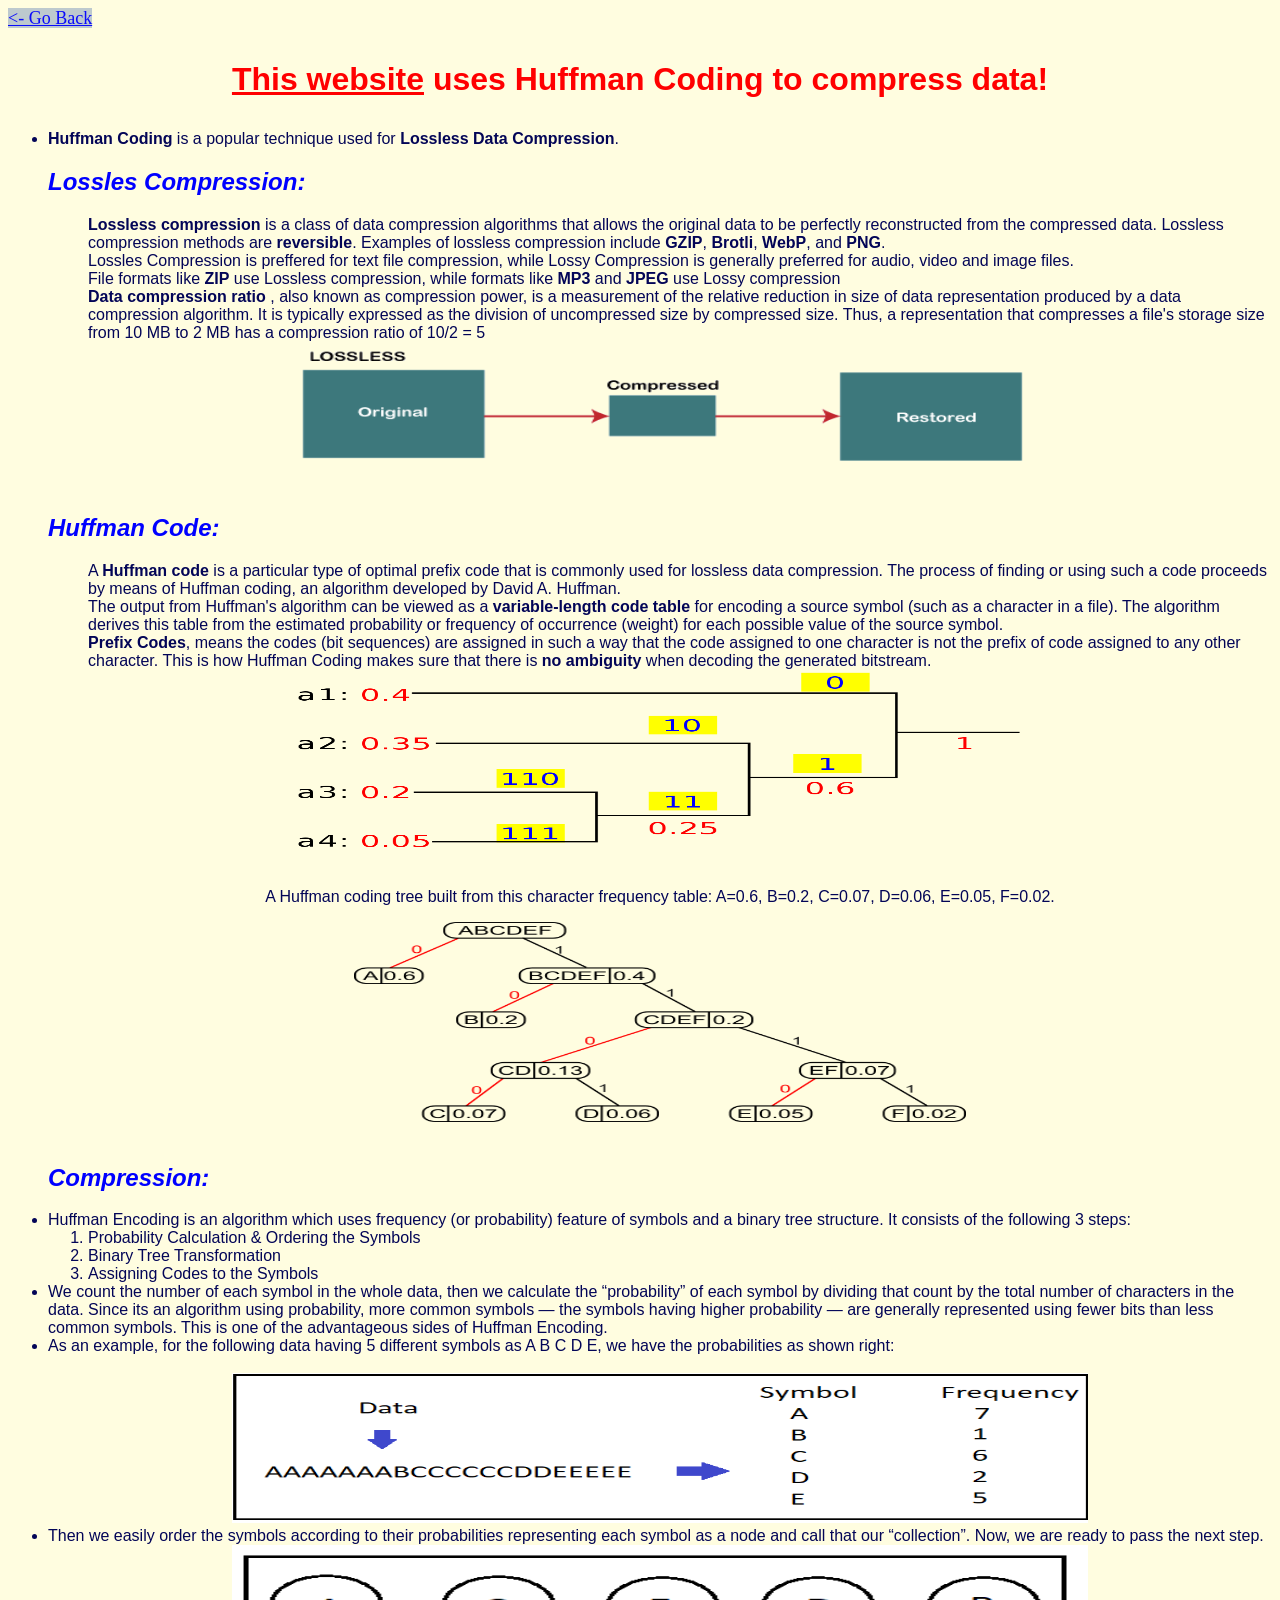
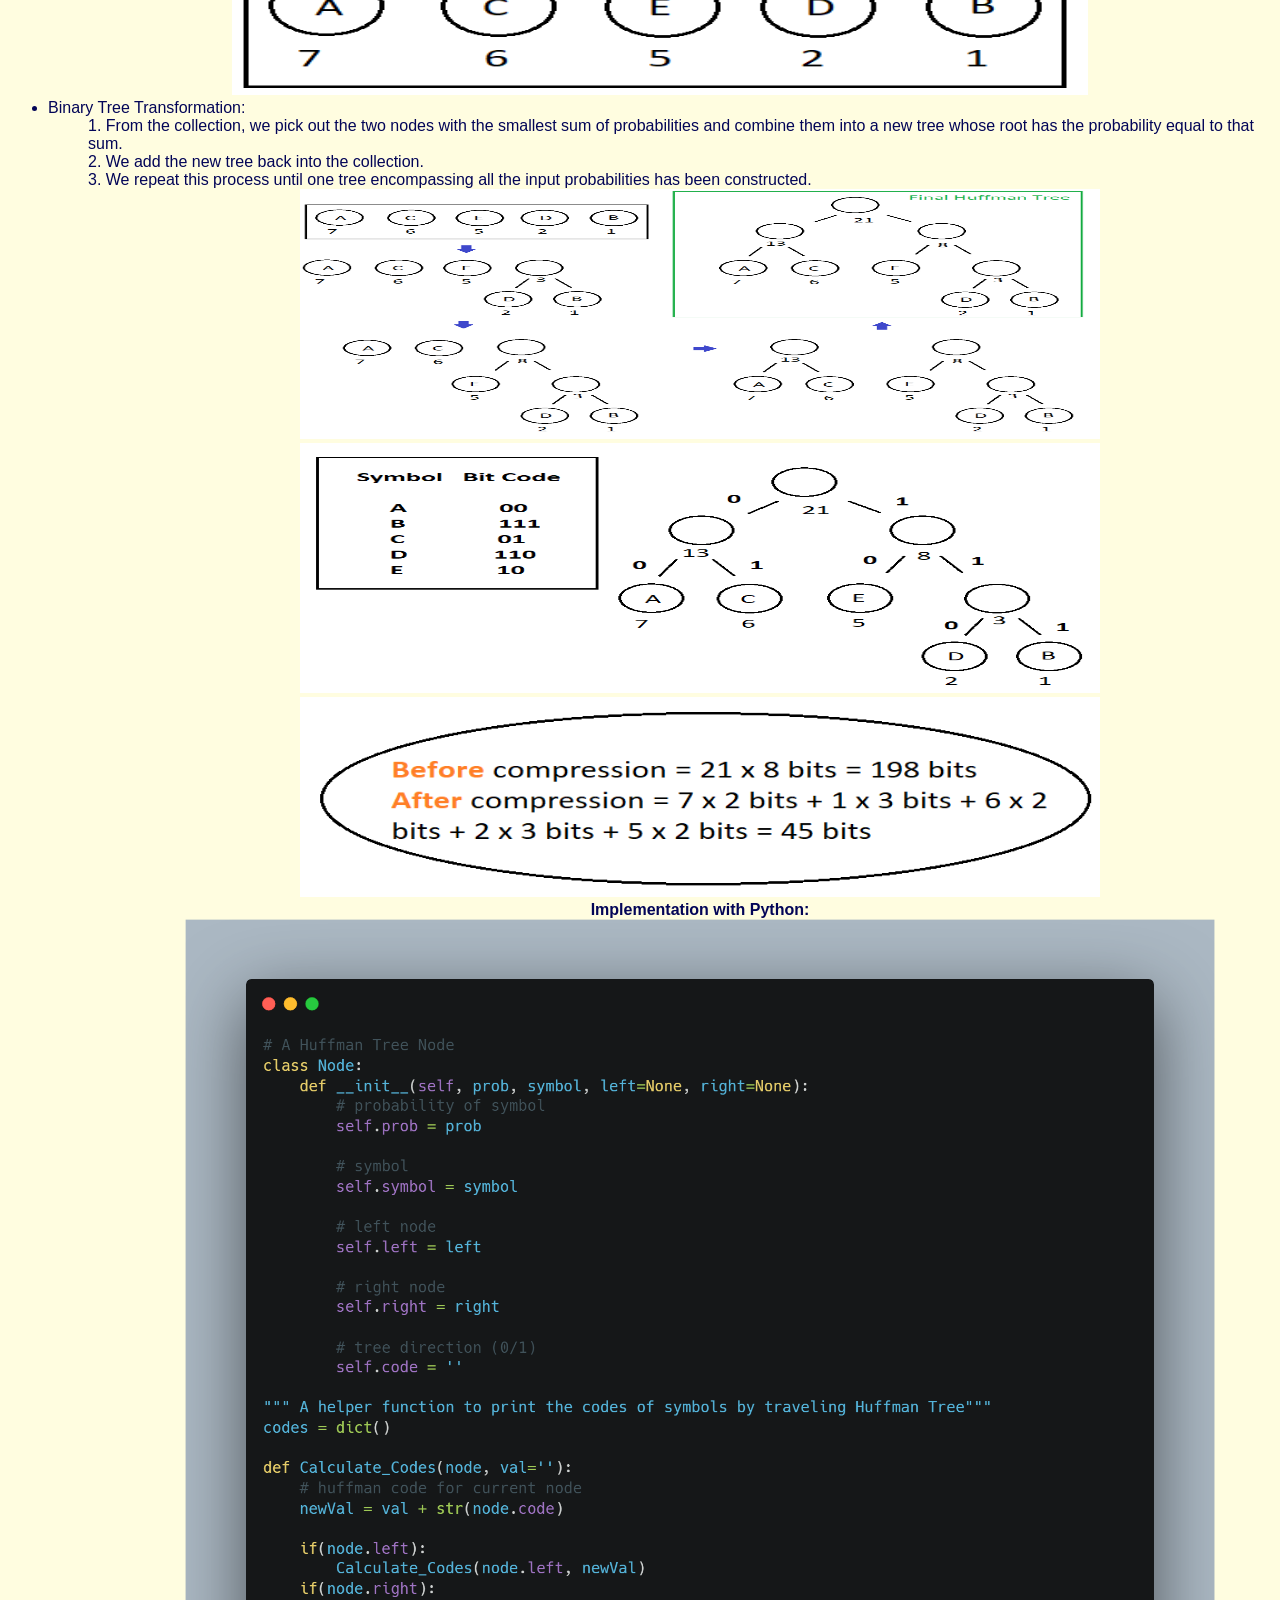
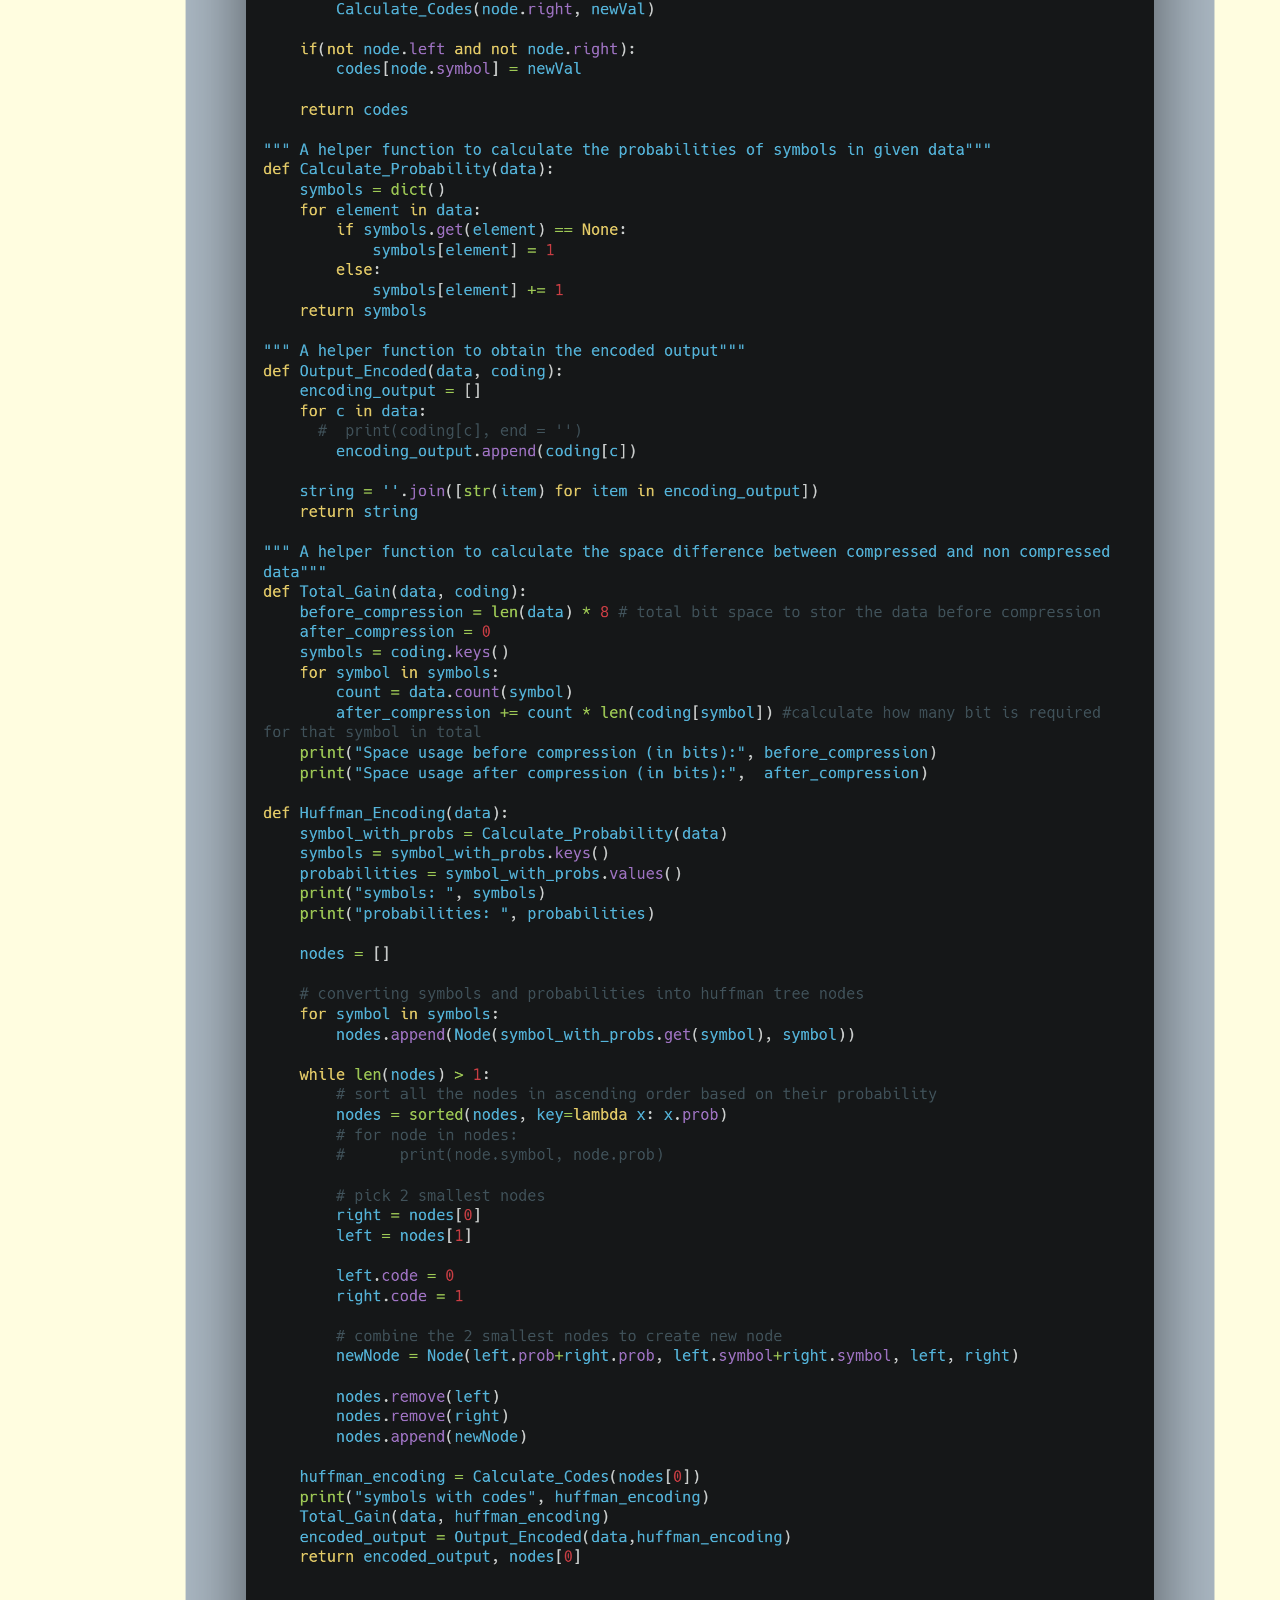
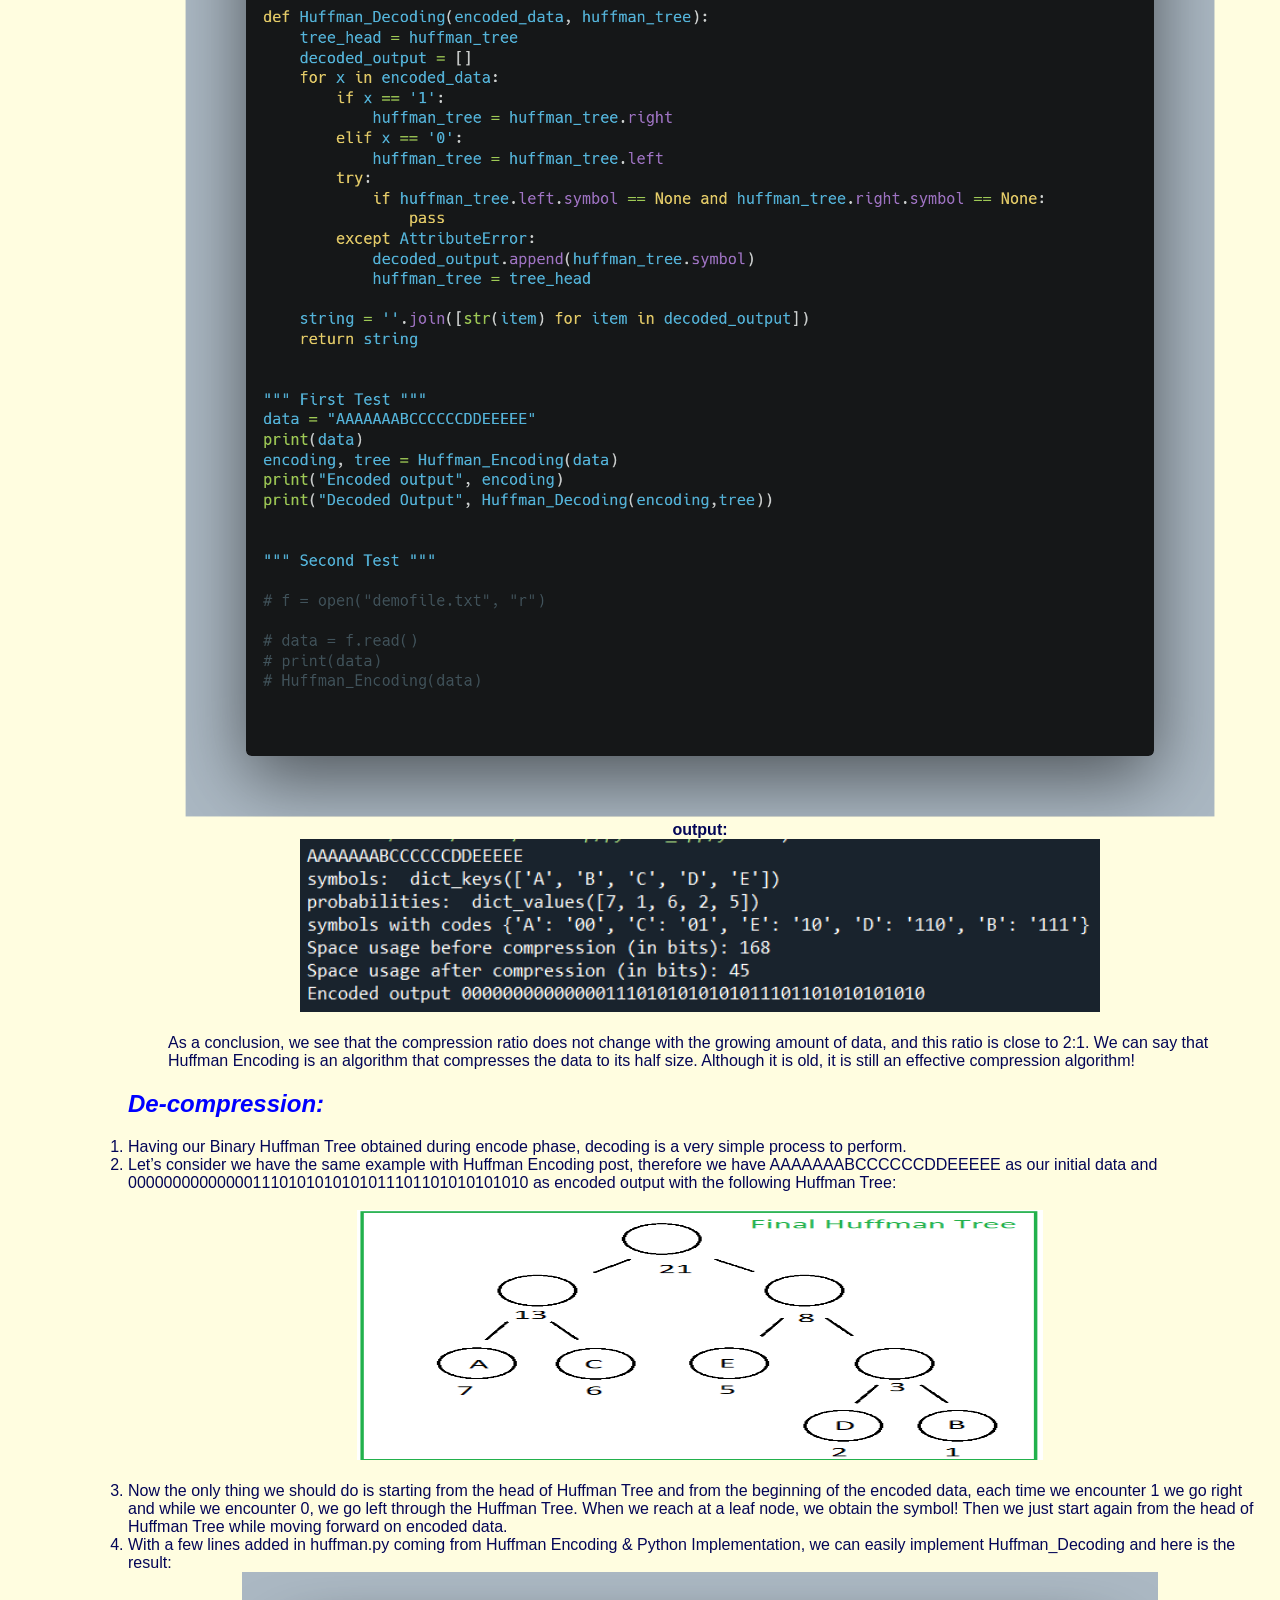
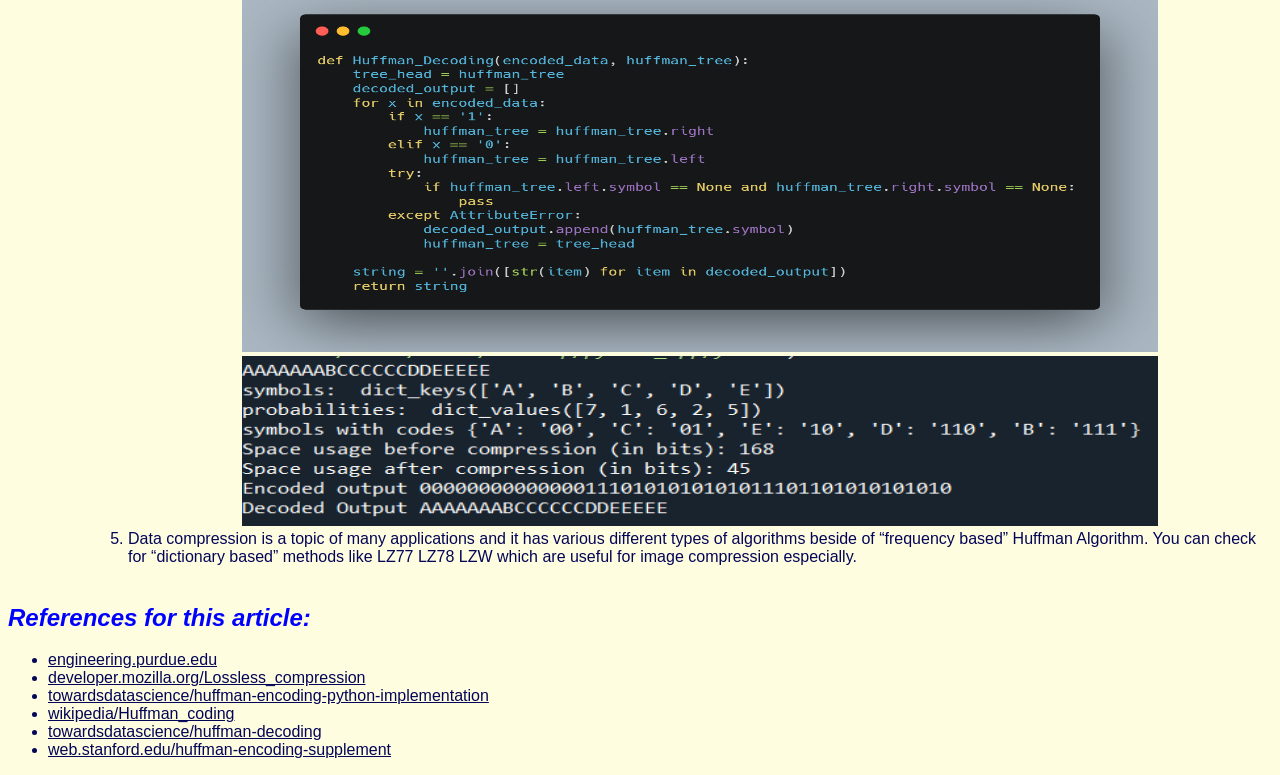
==== info.html @ 993cab18 "pushed all files" ====
<!-- Author : Samir Paul -->
<!DOCTYPE html>
<html lang="en">

<head>
    <meta charset="utf-8">
  	<meta http-equiv="x-ua-compatible" content="ie=edge" >
  	<meta name="viewport" content="width=device-width, initial-scale=1.0" >

	<!-- Primary Meta Tags -->
    <title>Huffman Compression Technique</title>
    <link rel="shortcut icon" href="assets/favicon.ico">
    <meta name="title" content="Huffman Compression Technique">
    <meta name="description" content="An online .txt file compressor, de-compressor tool which uses Huffman Coding for Lossless data compression.">
    <meta name="keywords" content="Huffman Compression Technique, encoding,encoder,huffman, huffman-coding, lossless, huffman-compression-algorithm, txt, lossless-compression-algorithm, file-compression, huffman-encoder, huffman-decoder, huffman-encoding, txt-encode, txt-decode, lossless-compression, lossless-data-compression, filecompressor, online-file-compressor, txt-compressor, GZIP, Brotli, WebP, png, online file compression, file compressor, txt compression, txt compressor, txt encoding, online txt compressor, txt decompressor, samirpaul, SamirPaul1, SamirPaulb, Samir Paul, txt compressor github, gitpages, website, txt compressor website">
    <meta name="robots" content="index, follow">
    <meta http-equiv="Content-Type" content="text/html; charset=utf-8">
    <meta name="language" content="English">
    <meta name="author" content="Samir Paul">

    
    <link type="text/css" rel="stylesheet" href="styles.css">
    <style>
    body { background-color: #fffde0; }
  	</style>
	
	<!-- Google tag (gtag.js) -->
	<script async src="https://www.googletagmanager.com/gtag/js?id=G-CP4QE6ZEV0"></script>
	<script>
	  window.dataLayer = window.dataLayer || [];
	  function gtag(){dataLayer.push(arguments);}
	  gtag('js', new Date());

	  gtag('config', 'G-CP4QE6ZEV0');
	</script>
	
</head>

<body>
    <a href="index.html" class="links"> &lt- Go Back </a>
    <center><h1><p style="color:red"><a href="index.html" style="color:red">This website</a> uses Huffman Coding to compress data!</p> </h1></center>
    <ul>
        <li><b>Huffman Coding</b>  is a popular technique used for <b>Lossless Data Compression</b>.</li>
<h2 style="color:blue">Lossles Compression:</h2>
        <ol><b>Lossless compression</b> is a class of data compression algorithms that allows the original data to be perfectly reconstructed from the compressed data. Lossless compression methods are <b>reversible</b>. Examples of lossless compression include <b>GZIP</b>, <b>Brotli</b>, <b>WebP</b>, and <b>PNG</b>.</ol>
        <ol>Lossles Compression is preffered for text file compression, while Lossy Compression is generally preferred
            for audio, video and image files.</ol>
        <ol>File formats like <b>ZIP</b> use Lossless compression, while formats like <b>MP3</b> and <b>JPEG</b> use
            Lossy compression</ol>
        <ol><b>Data compression ratio</b> , also known as compression power, is a measurement of the relative reduction
            in size of data representation produced by a data compression algorithm. It is typically expressed as the
            division of uncompressed size by compressed size. Thus, a representation that compresses a file's storage
            size from 10 MB to 2 MB has a compression ratio of 10/2 = 5
        </ol>
        <center><img src="images/info-images/lossless-lossy-data-compression.png" alt="haffman-tree-and-binary-code-example.jpeg" loading="lazy" height="130" width="60%"></center>
        
        <br>
<h2 style="color:blue">Huffman Code:</h2>
        <ol>
            A <b>Huffman code</b> is a particular type of optimal prefix code that is commonly used for lossless data
            compression. The process of finding or using such a code proceeds by means of Huffman coding, an algorithm
            developed by David A. Huffman.
        </ol>
        <ol>
            The output from Huffman's algorithm can be viewed as a <b>variable-length code table</b> 
            for encoding a source symbol (such as a character in a file). The algorithm derives this table from the
            estimated probability or frequency of occurrence (weight) for each possible value of the source symbol.
        </ol>
        <ol><b>Prefix Codes</b>, means the codes (bit sequences) are assigned in such a way that the code assigned to
            one character is not the prefix of code assigned to any other character. This is how Huffman Coding makes
            sure that there is <b>no ambiguity</b> when decoding the generated bitstream.
        </ol>
        
        <center><img src="images/info-images/huffman-coding.png" alt="haffman-tree-and-binary-code-example.jpeg" loading="lazy"  height="180" width="60%"></center>
        <br>
        <center><p>A Huffman coding tree built from this character frequency table: A=0.6, B=0.2, C=0.07, D=0.06, E=0.05, F=0.02.</p></center>
        <center><img src="images/info-images/data-compression-with-huffmans-algorithm.png"  loading="lazy" alt="data-compression-with-huffmans-algorithm.png" height="200" width="50%"></center>
        
        <br>
        
<h2 style="color:blue">Compression:</h2>
        <li>Huffman Encoding is an algorithm which uses frequency (or probability) feature of symbols and a binary tree structure. It consists of the following 3 steps:
            <ol>
                <li> Probability Calculation & Ordering the Symbols</li>
                <li>Binary Tree Transformation</li>
                <li>Assigning Codes to the Symbols</li>
            </ol>
        </li>
        <li>
            We count the number of each symbol in the whole data, then we calculate the “probability” of each symbol by dividing that count by the total number of characters in the data. Since its an algorithm using probability, more common symbols — the symbols having higher probability — are generally represented using fewer bits than less common symbols. This is one of the advantageous sides of Huffman Encoding. </li>
             <li>As an example, for the following data having 5 different symbols as A B C D E, we have the probabilities as shown right:</li>
        <br>
        <center><img src="images/info-images/compression1.png" alt="compression1" loading="lazy"  height="150" width="70%"></center>
        <li>Then we easily order the symbols according to their probabilities representing each symbol as a node and call that our “collection”. Now, we are ready to pass the next step.</li>
        <center><img src="images/info-images/compression2.png" alt="compression2" loading="lazy"  height="150" width="70%"></center>
        <li>Binary Tree Transformation:</li>
        <ol>1. From the collection, we pick out the two nodes with the smallest sum of probabilities and combine them into a new tree whose root has the probability equal to that sum.</ol>
        <ol>2. We add the new tree back into the collection.</ol>
        <ol>3. We repeat this process until one tree encompassing all the input probabilities has been constructed.<ol>
        <center><img src="images/info-images/compression3.png" alt="compression3" loading="lazy"  height="250" width="70%"></center>
        <center><img src="images/info-images/compression4.png" alt="compression4" loading="lazy"  height="250" width="70%"></center>
        <center><img src="images/info-images/compression5.png" alt="compression5" loading="lazy"  height="200" width="70%"></center>
        <center><b>Implementation with Python:</b></center>
        <center><img src="images/info-images/compression-code.png" alt="python implementation code" loading="lazy"  height="100%" width="90%"></center>
        <center><b>output:</b></center>
        <center><img src="images/info-images/compression-code-output.png" alt="python implementation code" loading="lazy"  height="100%" width="70%"></center>
        <br>
        <ol>As a conclusion, we see that the compression ratio does not change with the growing amount of data, and this ratio is close to 2:1. We can say that Huffman Encoding is an algorithm that compresses the data to its half size. Although it is old, it is still an effective compression algorithm! </ol>


<h2 style="color:blue">De-compression:</h2>
        <li>Having our Binary Huffman Tree obtained during encode phase, decoding is a very simple process to perform.</li>

		<li>Let’s consider we have the same example with Huffman Encoding post, therefore we have AAAAAAABCCCCCCDDEEEEE as our initial data and 000000000000001110101010101011101101010101010 as encoded output with the following Huffman Tree:</li>
        <br>
        <center><img src="images/info-images/huffman-tree-for-decoding.png" alt="huffman-tree-for-decoding.png"  loading="lazy" height="250" width="60%"></center>
        <br>
        <li>Now the only thing we should do is starting from the head of Huffman Tree and from the beginning of the encoded data, each time we encounter 1 we go right and while we encounter 0, we go left through the Huffman Tree. When we reach at a leaf node, we obtain the symbol! Then we just start again from the head of Huffman Tree while moving forward on encoded data.</li>
        <li> With a few lines added in huffman.py coming from Huffman Encoding & Python Implementation, we can easily implement Huffman_Decoding and here is the result:</li>
        <center><img src="images/info-images/Huffman_Decoding-carbon-python-code.png" alt="Huffman_Decoding-carbon-python-code" loading="lazy"  height="380" width="80%"></center>
        <center><img src="images/info-images/huffman_decoding-python-code-result.png" alt="huffman_decoding-python-code-result" loading="lazy"  height="170" width="80%"></center>
        <li>Data compression is a topic of many applications and it has various different types of algorithms beside of “frequency based” Huffman Algorithm. You can check for “dictionary based” methods like LZ77 LZ78 LZW which are useful for image compression especially.</li>
    <br>
    </ul>
<h2 style="color:blue">References for this article:</h2>
    <ul>
        <li><a href="https://engineering.purdue.edu/ece264/17au/hw/HW13?alt=huffman" target="_blank">engineering.purdue.edu</a></li>
        <li><a href="https://developer.mozilla.org/en-US/docs/Glossary/Lossless_compression" target="_blank">developer.mozilla.org/Lossless_compression</a></li>
        <li><a href="https://towardsdatascience.com/huffman-encoding-python-implementation-8448c3654328" target="_blank">towardsdatascience/huffman-encoding-python-implementation</a></li>
        <li><a href="https://en.wikipedia.org/wiki/Huffman_coding" target="_blank">wikipedia/Huffman_coding</a></li>
        <li><a href="https://towardsdatascience.com/huffman-decoding-cca770065bab" target="_blank">towardsdatascience/huffman-decoding</a></li>
        <li><a href="https://web.stanford.edu/class/archive/cs/cs106b/cs106b.1176/assnFiles/assign6/huffman-encoding-supplement.pdf" target="_blank">web.stanford.edu/huffman-encoding-supplement</a></li>
    
    </ul>
</body>

</html>
---- styles.css ----
* {
    color: rgb(3, 5, 87);
    font-family: Arial, Helvetica, sans-serif;
  }
  
  h2 {
    font-style: italic;
  }
  
  h3 {
    color: black;
    font-style: italic;
    text-decoration: underline;
  }
  
  #heading {
    margin-left: 1%;
    margin-right: 1%;
    font-size: 130%;
  }
  
  .align {
    padding-left: 17%;
    padding-right: 12%;
    padding-bottom: 0.05%;
    font-size: medium;
  }
  
  .bigdiv {
    margin-left: 5%;
    margin-right: 5%;
  }
  
  .links {
    color: rgb(11, 11, 251);
    background-color: rgb(189, 201, 206);
    font-family: Georgia, 'Times New Roman', Times, serif;
    font-size: large;
  }
  
  .links:hover {
    color: rgb(3, 3, 128);
    background-color: rgb(2, 158, 158);
  }
  
  .form {
    display: inline-block;
  }
  
  .input {
    font-size: x-small;
  }
  
  #text1 {
    font-size: xx-small;
  }
  
  #text4 {
    font-size: small;
  }
  
  #encode:disabled {
    background-color: rgb(182, 179, 179);
  }
  
  #decode:disabled {
    background-color: rgb(182, 179, 179);
  }
  
  .button {
    background: #FF4742;
    border: 1px solid #FF4742;
    border-radius: 6px;
    box-shadow: rgba(0, 0, 0, 0.1) 1px 2px 4px;
    box-sizing: border-box;
    color: #FFFFFF;
    cursor: pointer;
    display: inline-block;
    font-family: nunito, roboto, proxima-nova, "proxima nova", sans-serif;
    font-size: 14px;
    font-weight: 800;
    line-height: 16px;
    min-height: 30px;
    min-width: 0;
    outline: 0;
    padding: 10px 14px;
    text-align: center;
    transition: all 200ms;
    user-select: none;
    touch-action: manipulation;
    vertical-align: baseline;
    margin: 10px;
  }
  
  .button:hover,
  .button:active {
    background-color: initial;
    background-position: 0 0;
    color: #FF4742;
  }
  
  .button:active {
    opacity: .5;
  }
  
  .file-input-button {
    background: #FF4742;
    border: 1px solid #FF4742;
    border-radius: 6px;
    box-shadow: rgba(0, 0, 0, 0.1) 1px 2px 4px;
    box-sizing: border-box;
    color: #FFFFFF;
    cursor: pointer;
    display: inline-block;
    font-family: nunito, roboto, proxima-nova, "proxima nova", sans-serif;
    font-size: 14px;
    font-weight: 800;
    line-height: 16px;
    min-height: 30px;
    min-width: 0;
    outline: 0;
    padding: 10px 14px;
    text-align: center;
    transition: all 200ms;
    user-select: none;
    touch-action: manipulation;
    vertical-align: baseline;
    margin: 10px;
  }
  
  .file-input-button:hover,
  .file-input-button:active {
    background-color: initial;
    background-position: 0 0;
    color: #FF4742;
  }
  
  .file-input-button:active {
    opacity: .5;
  }
  
  .upload-button {
    background: #FF4742;
    border: 1px solid #FF4742;
    border-radius: 6px;
    box-shadow: rgba(0, 0, 0, 0.1) 1px 2px 4px;
    box-sizing: border-box;
    color: #FFFFFF;
    cursor: pointer;
    display: inline-block;
    font-family: nunito, roboto, proxima-nova, "proxima nova", sans-serif;
    font-size: 14px;
    font-weight: 800;
    line-height: 16px;
    min-height: 30px;
    min-width: 0;
    outline: 0;
    padding: 10px 14px;
    text-align: center;
    transition: all 200ms;
    user-select: none;
    touch-action: manipulation;
    vertical-align: baseline;
    margin: 10px;
  }
  
  .upload-button:hover,
  .upload-button:active {
    background-color: initial;
    background-position: 0 0;
    color: #FF4742;
  }
  
  .upload-button:active {
    opacity: .5;
  }
  
  .reload-button {
    background: #FF4742;
    border: 1px solid #FF4742;
    border-radius: 6px;
    box-shadow: rgba(0, 0, 0, 0.1) 1px 2px 4px;
    box-sizing: border-box;
    color: #FFFFFF;
    cursor: pointer;
    display: inline-block;
    font-family: nunito, roboto, proxima-nova, "proxima nova", sans-serif;
    font-size: 14px;
    font-weight: 800;
    line-height: 16px;
    min-height: 30px;
    min-width: 0;
    outline: 0;
    padding: 10px 14px;
    text-align: center;
    transition: all 200ms;
    user-select: none;
    touch-action: manipulation;
    vertical-align: baseline;
    margin: 10px;
  }
  
  .reload-button:hover,
  .reload-button:active {
    background-color: initial;
    background-position: 0 0;
    color: #FF4742;
  }
  
  .reload-button:active {
    opacity: .5;
  }
  
  footer {
    background: black;
    color: white;
    font-size: x-small;
    text-align: center;
    margin-top: 50px;
    padding: 10px;
    width: 100%;
  }
  
  footer p {
    margin: 0;
  }
  
  @media only screen and (max-width: 768px) {
    .align {
      padding-left: 5%;
      padding-right: 5%;
    }
  
    .bigdiv {
      margin-left: 2%;
      margin-right: 2%;
    }
  
    .form {
      width: 100%;
    }
  }
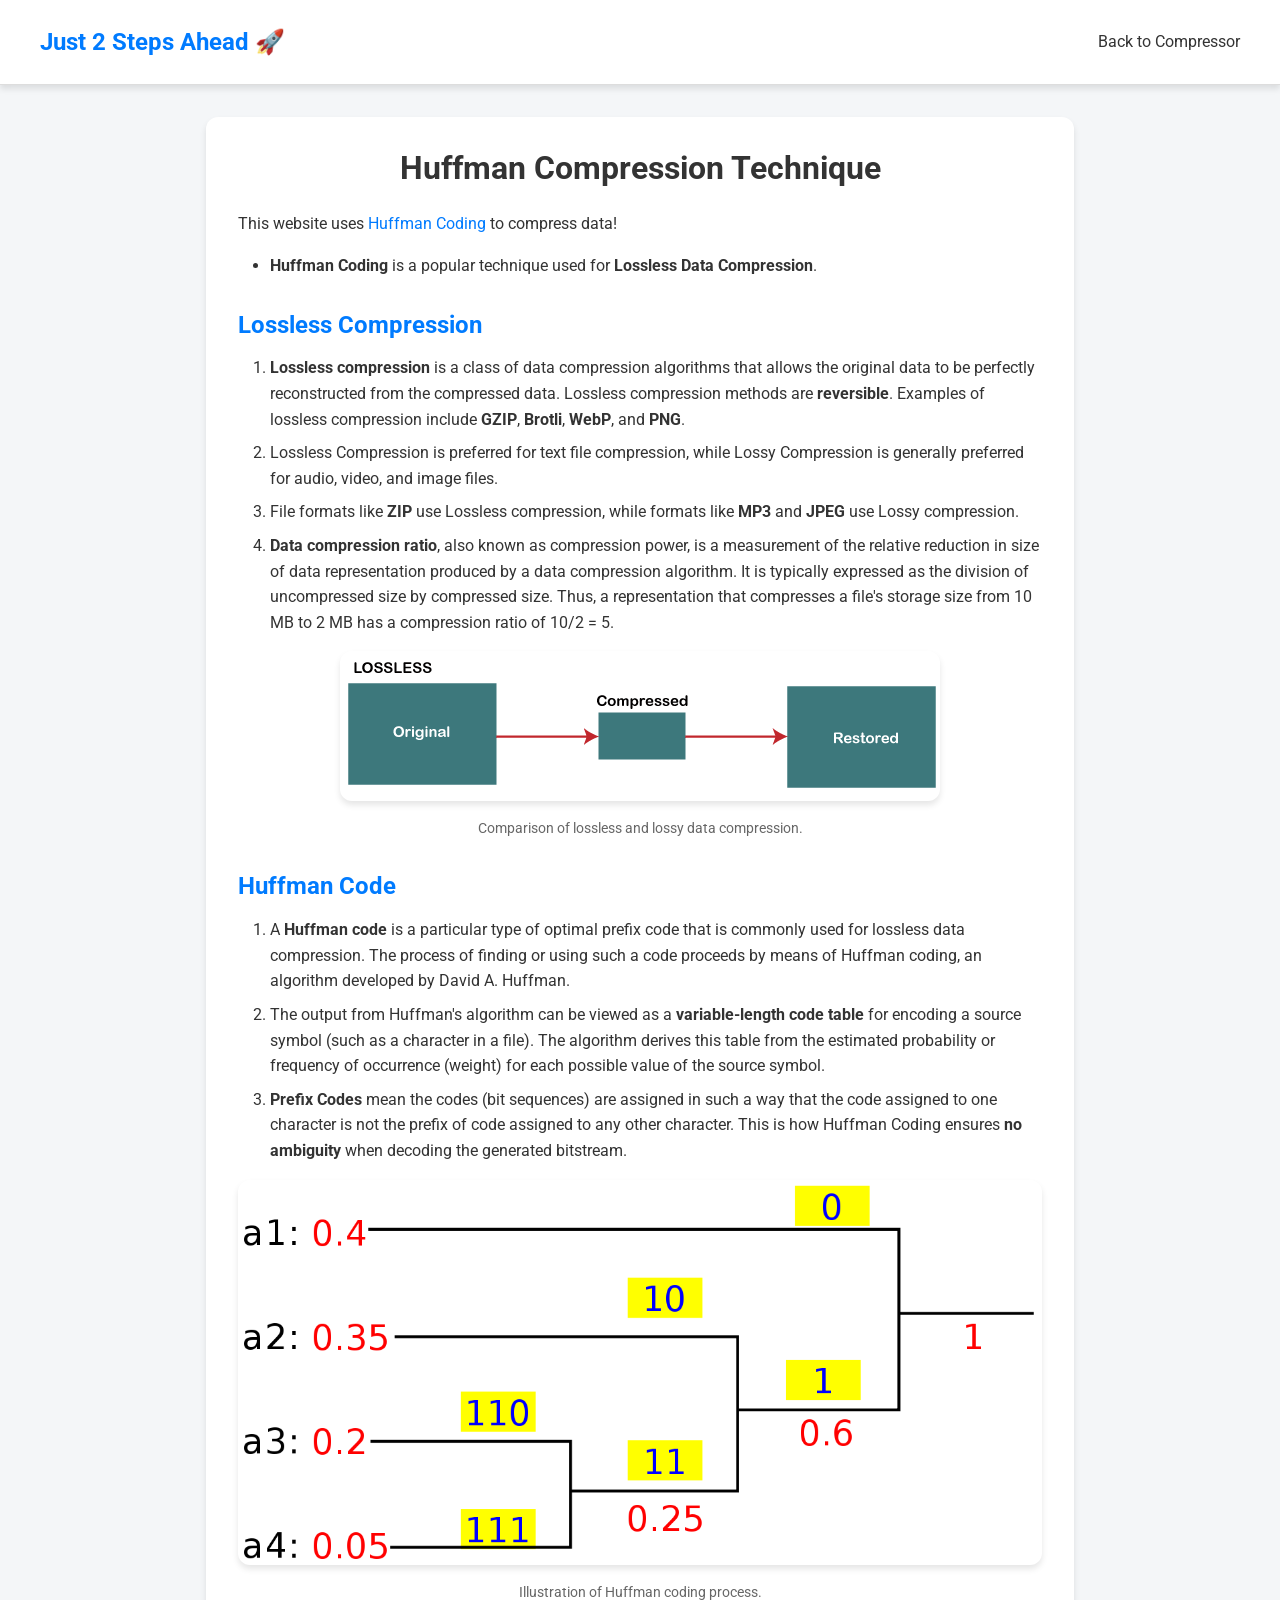
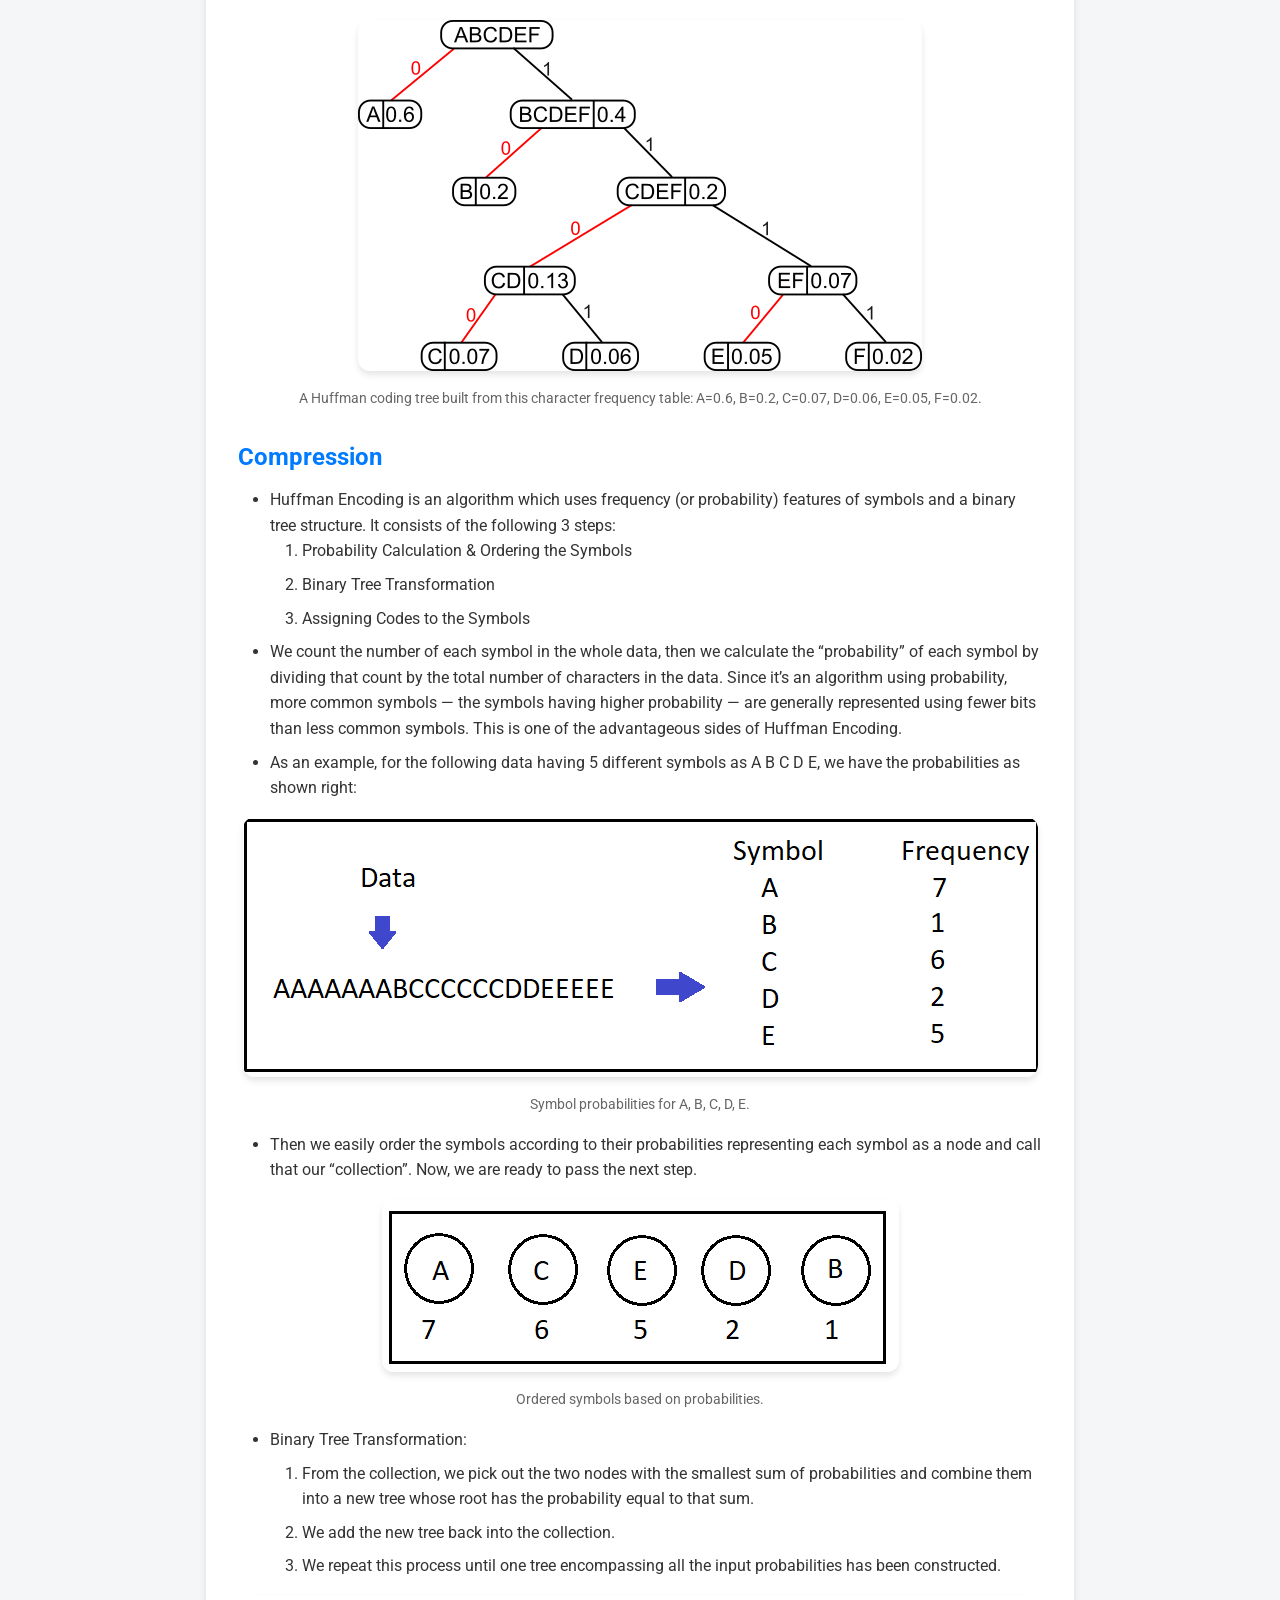
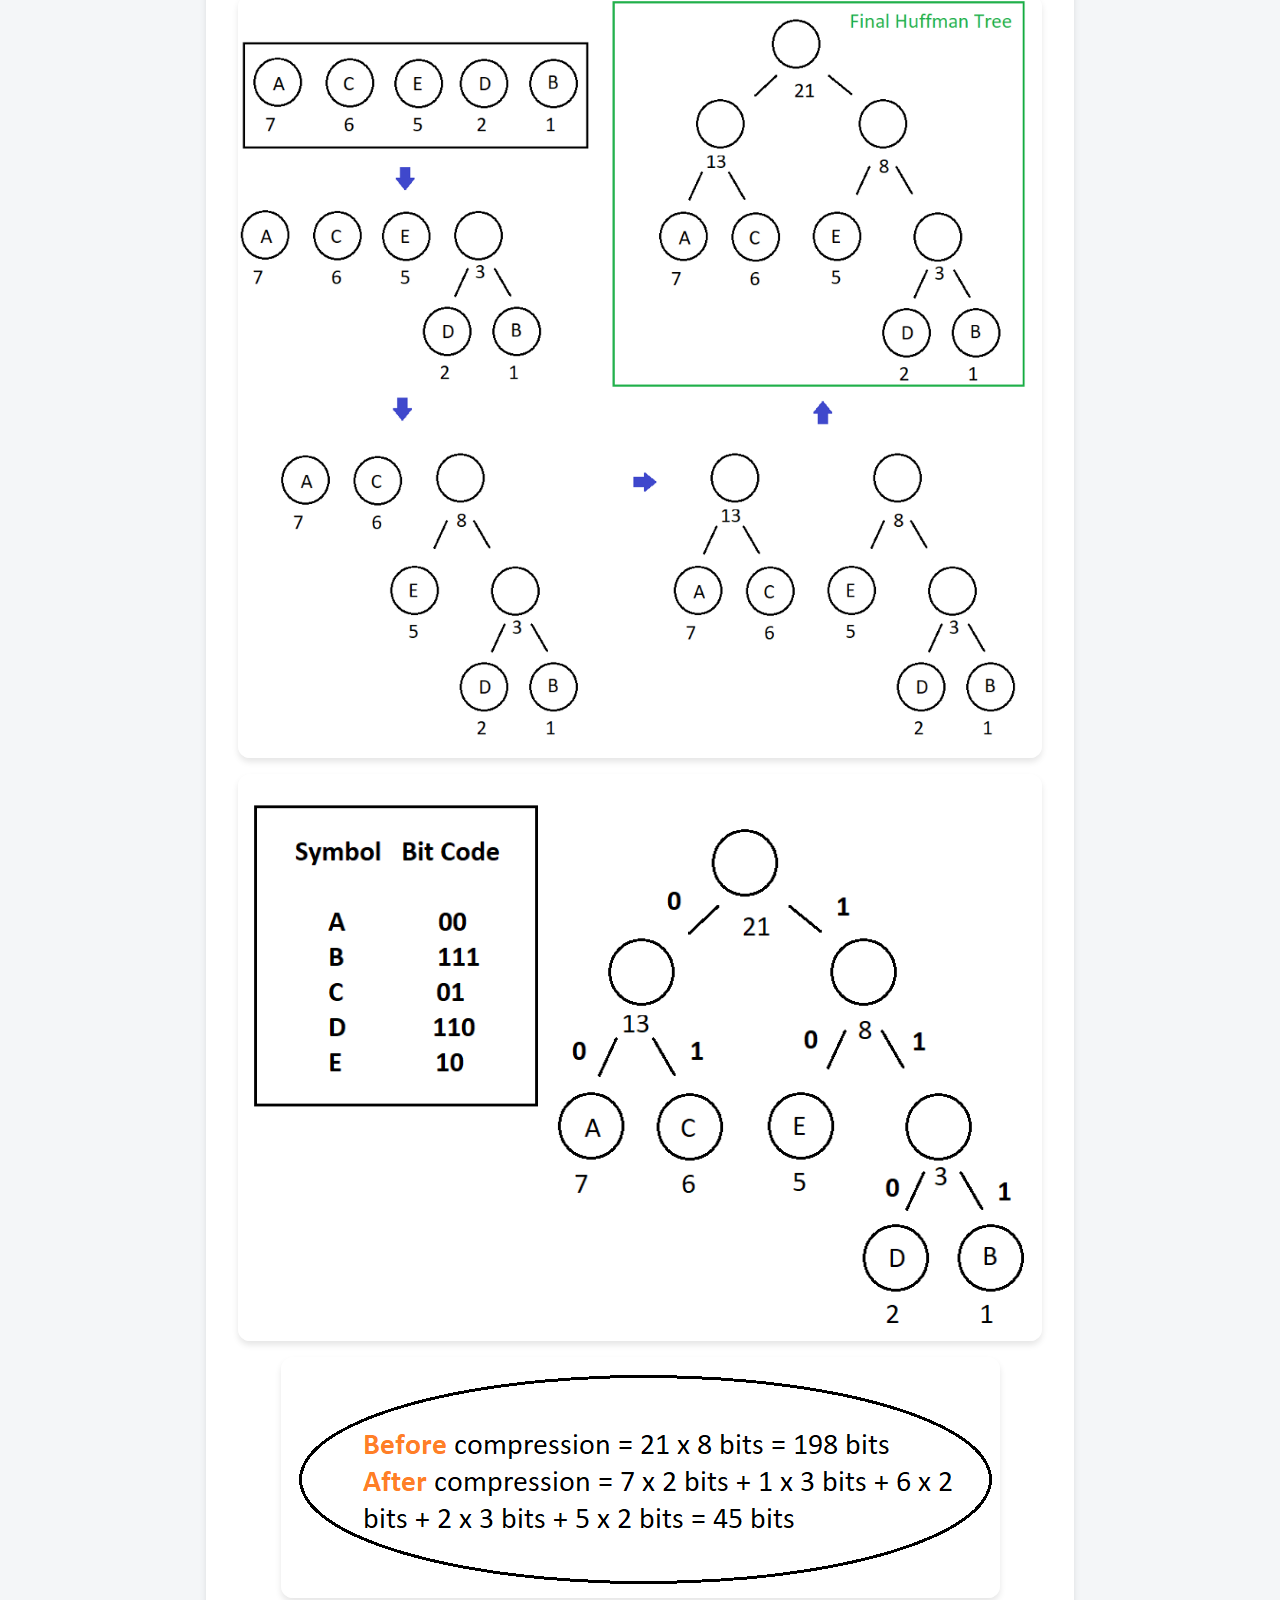
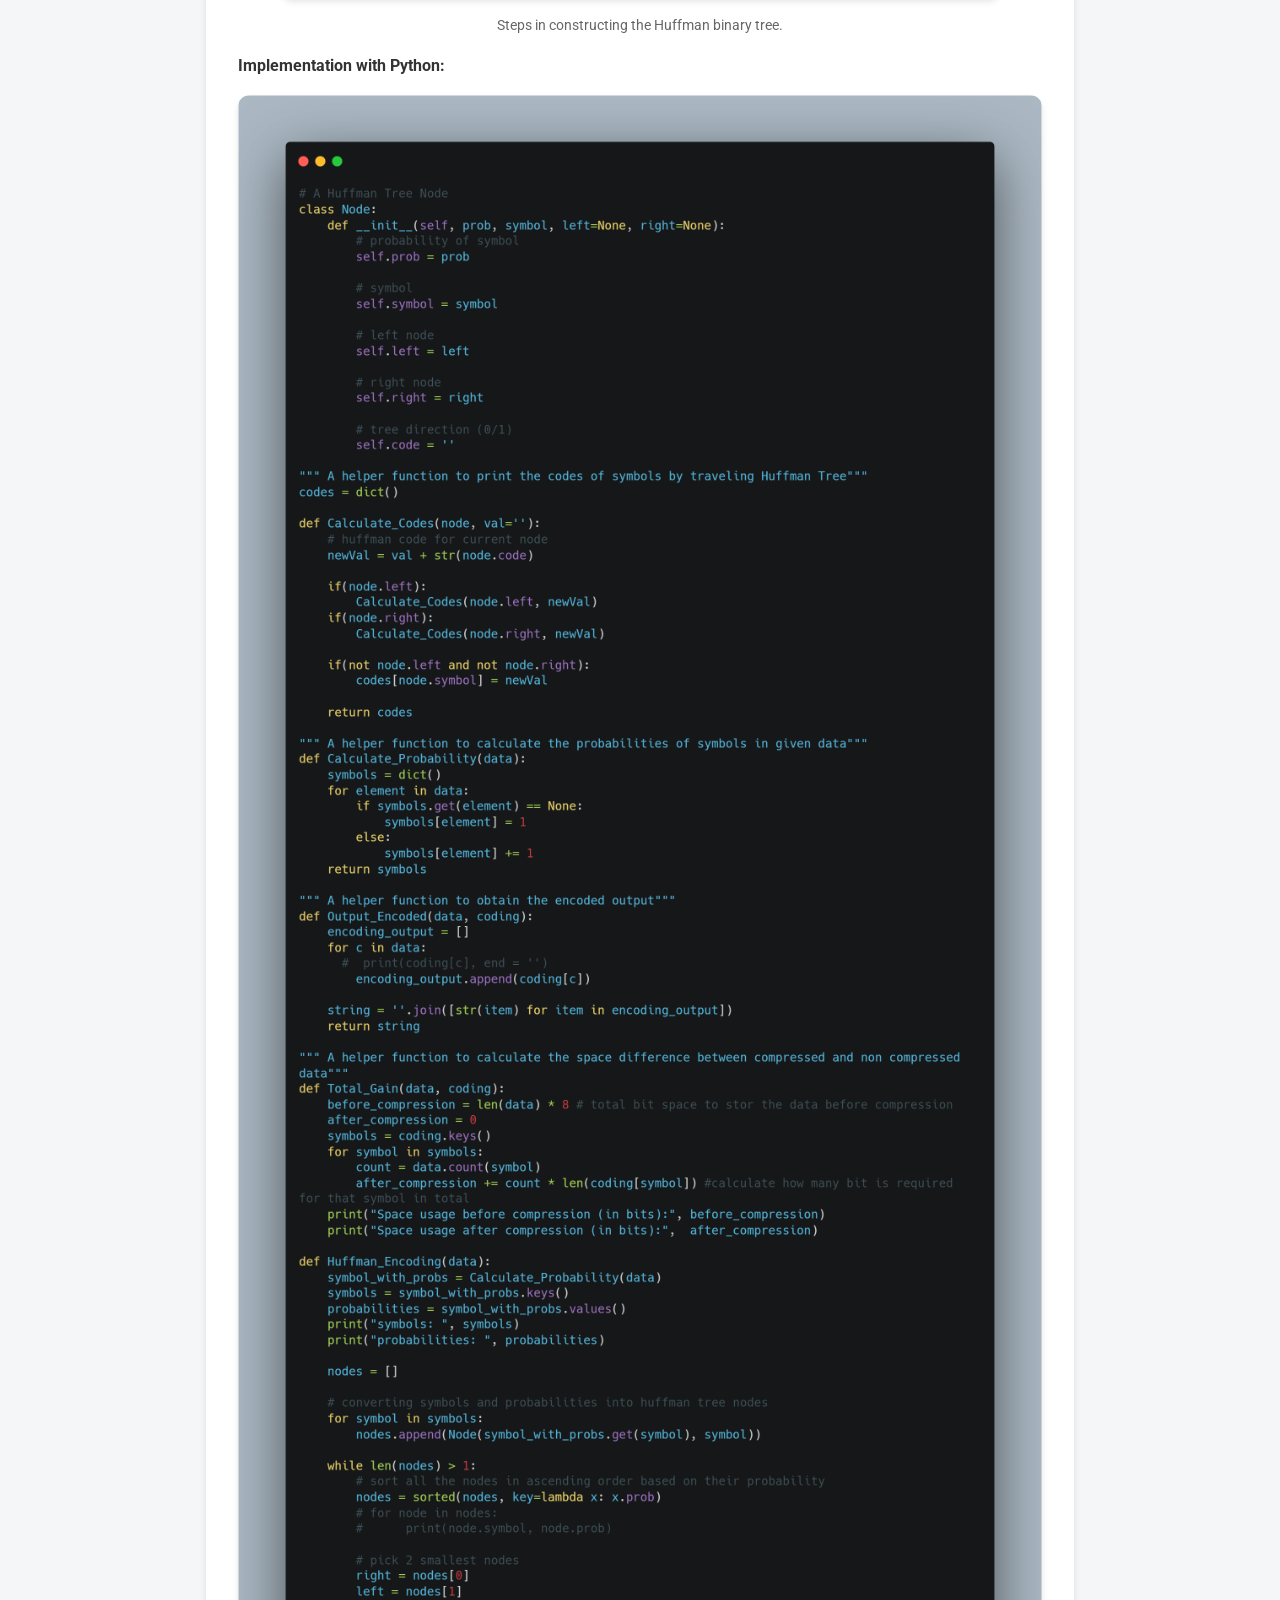
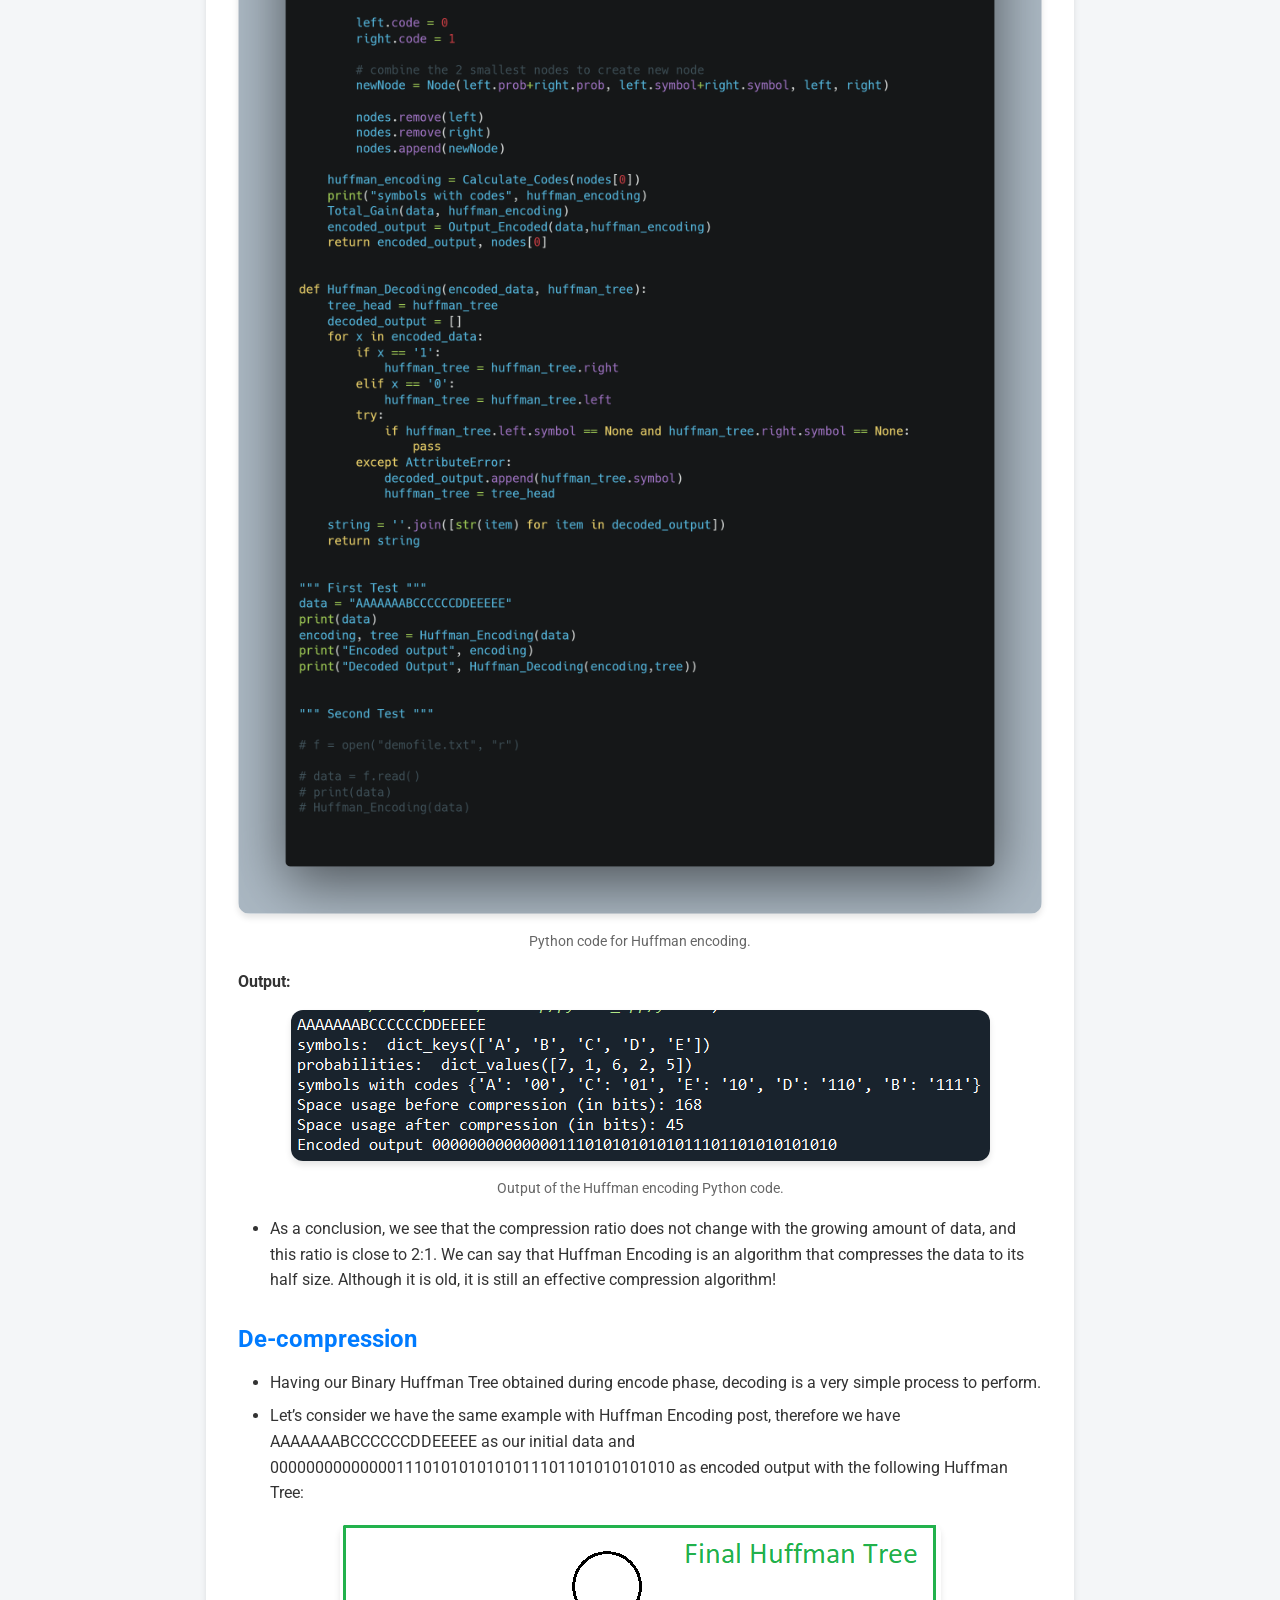
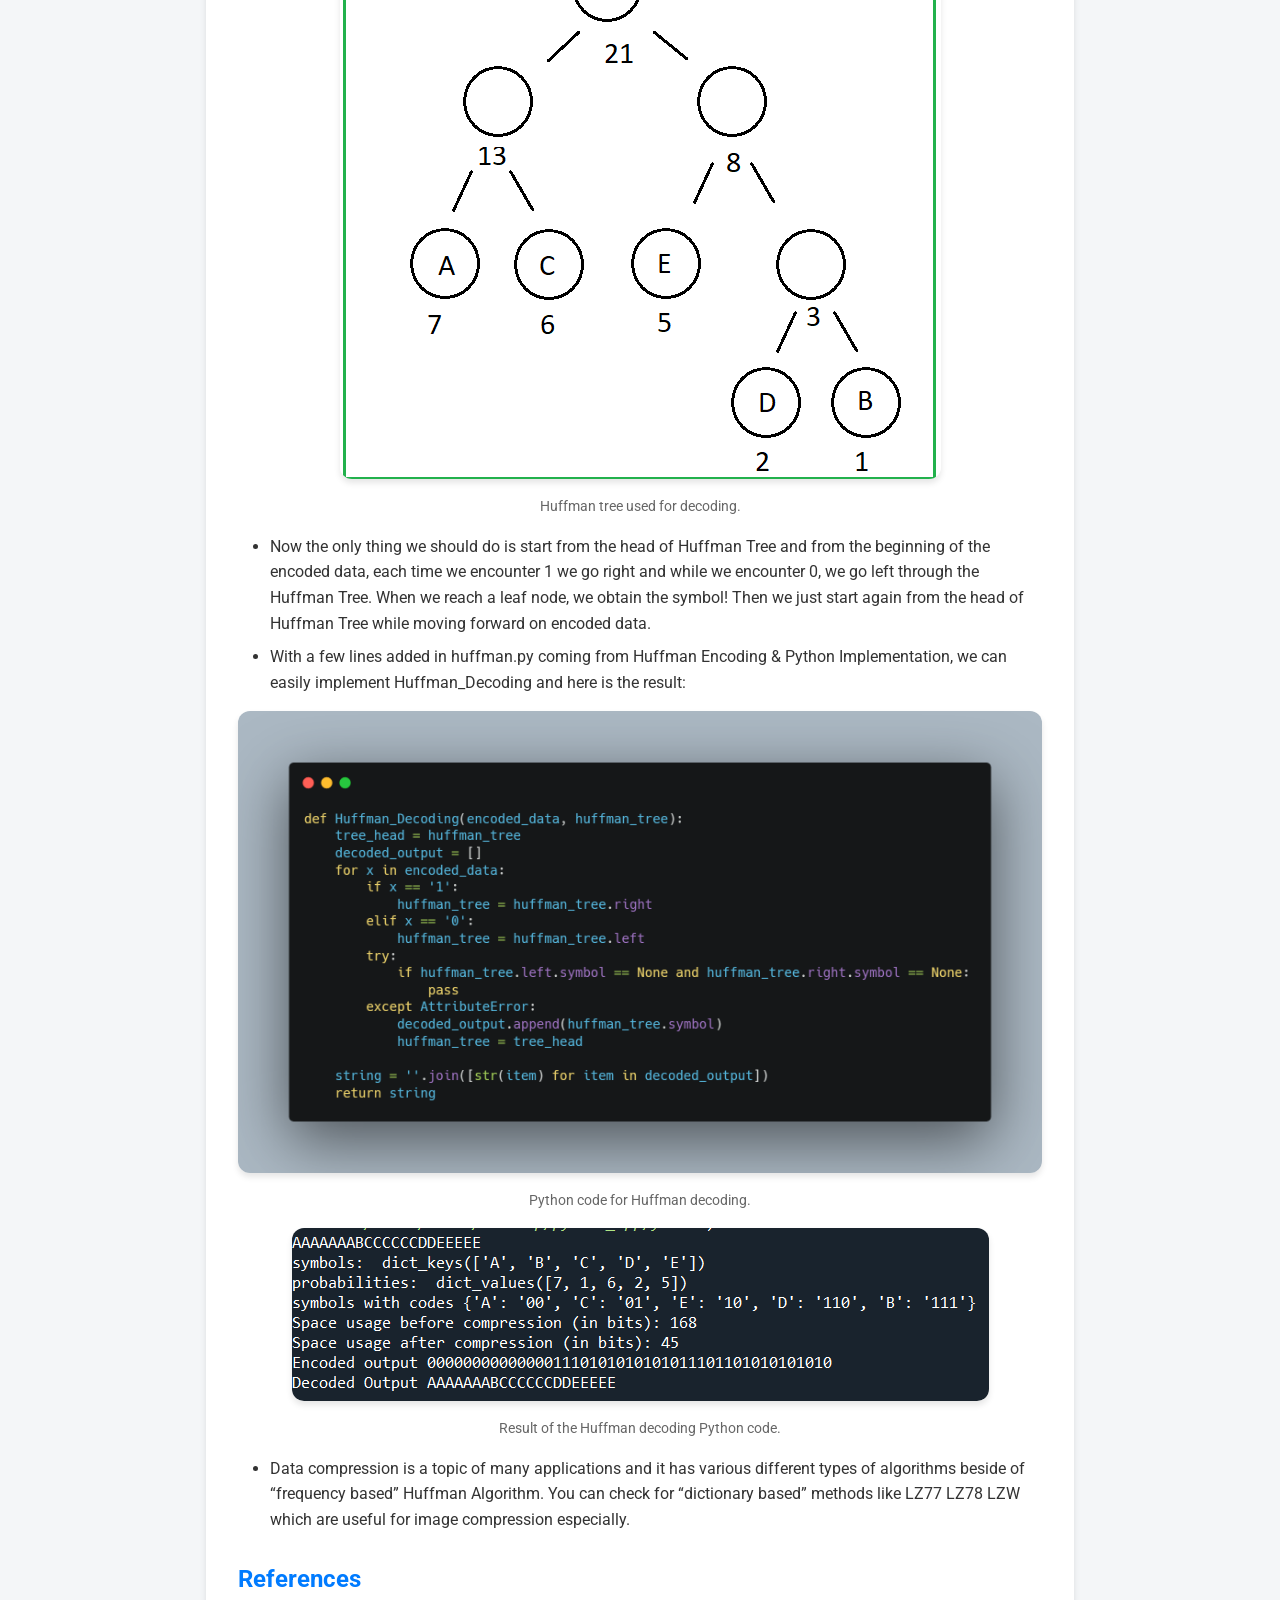
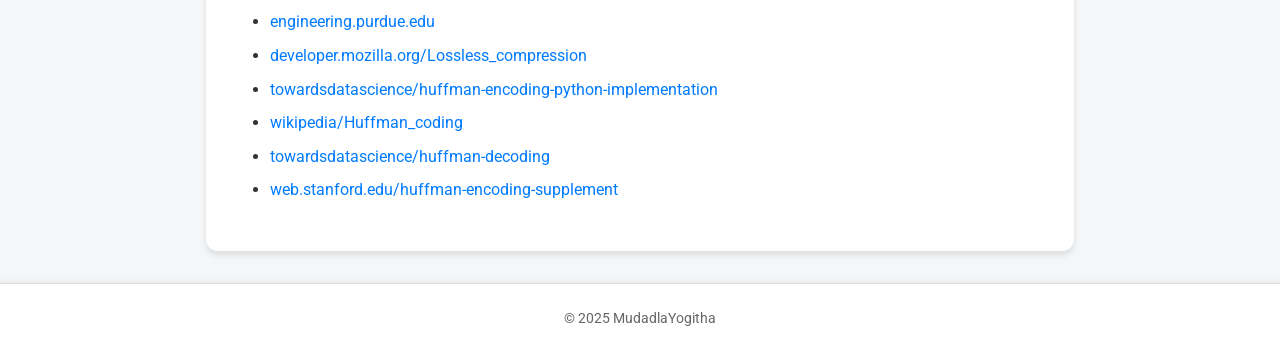
==== commit de837e52: "enhanced UI" ====
--- a/info.html
+++ b/info.html
@@ -1,13 +1,10 @@
-<!-- Author : Samir Paul -->
 <!DOCTYPE html>
 <html lang="en">
-
 <head>
     <meta charset="utf-8">
-  	<meta http-equiv="x-ua-compatible" content="ie=edge" >
-  	<meta name="viewport" content="width=device-width, initial-scale=1.0" >
-
-	<!-- Primary Meta Tags -->
+    <meta http-equiv="x-ua-compatible" content="ie=edge">
+    <meta name="viewport" content="width=device-width, initial-scale=1.0">
+    <!-- Primary Meta Tags -->
     <title>Huffman Compression Technique</title>
     <link rel="shortcut icon" href="assets/favicon.ico">
     <meta name="title" content="Huffman Compression Technique">
@@ -17,121 +14,252 @@
     <meta http-equiv="Content-Type" content="text/html; charset=utf-8">
     <meta name="language" content="English">
     <meta name="author" content="Samir Paul">
-
-    
-    <link type="text/css" rel="stylesheet" href="styles.css">
+    <link href="https://cdn.jsdelivr.net/npm/bootstrap@5.3.0/dist/css/bootstrap.min.css" rel="stylesheet">
+    <link href="https://fonts.googleapis.com/css2?family=Roboto:wght@400;700&display=swap" rel="stylesheet">
+    <link rel="stylesheet" href="https://cdn.jsdelivr.net/npm/bootstrap-icons@1.10.5/font/bootstrap-icons.css">
     <style>
-    body { background-color: #fffde0; }
-  	</style>
-	
-	<!-- Google tag (gtag.js) -->
-	<script async src="https://www.googletagmanager.com/gtag/js?id=G-CP4QE6ZEV0"></script>
-	<script>
-	  window.dataLayer = window.dataLayer || [];
-	  function gtag(){dataLayer.push(arguments);}
-	  gtag('js', new Date());
-
-	  gtag('config', 'G-CP4QE6ZEV0');
-	</script>
-	
+        :root {
+            --bg: #ffffff;
+            --light-gray: #f4f6f8;
+            --line: #007bff;
+            --accent-dark: #0056b3;
+            --text: #333;
+            --success: #28a745;
+            --error: #dc3545;
+            --radius: 0.75rem;
+            --gap: 2rem;
+            --shadow: 0 4px 6px rgba(0, 0, 0, 0.1);
+        }
+        * { box-sizing: border-box; }
+        body {
+            margin: 0;
+            font-family: 'Roboto', sans-serif;
+            background: var(--light-gray);
+            color: var(--text);
+            min-height: 100vh;
+            display: flex;
+            flex-direction: column;
+        }
+        nav {
+            background: var(--bg);
+            border-bottom: 1px solid #ddd;
+            padding: 1.5rem;
+            box-shadow: var(--shadow);
+        }
+        .navbar-container {
+            display: flex;
+            justify-content: space-between;
+            align-items: center;
+            max-width: 1200px;
+            margin: 0 auto;
+        }
+        .navbar-brand {
+            font-size: 1.5rem;
+            color: var(--line);
+            font-weight: 700;
+            text-decoration: none;
+            transition: color 0.2s;
+        }
+        .navbar-brand:hover { color: var(--accent-dark); }
+        .nav-link {
+            color: var(--text);
+            text-decoration: none;
+            font-weight: 400;
+            transition: color 0.2s;
+        }
+        .nav-link:hover { color: var(--line); }
+        main {
+            flex: 1;
+            padding: var(--gap) 1rem;
+            max-width: 900px;
+            margin: 0 auto;
+        }
+        .content {
+            background: var(--bg);
+            border-radius: var(--radius);
+            padding: var(--gap);
+            box-shadow: var(--shadow);
+            animation: fadeIn 0.5s ease-in;
+        }
+        @keyframes fadeIn {
+            from { opacity: 0; transform: translateY(10px); }
+            to { opacity: 1; transform: translateY(0); }
+        }
+        h1 {
+            font-size: 2rem;
+            font-weight: 700;
+            margin-bottom: 1.5rem;
+            color: var(--text);
+            text-align: center;
+        }
+        h2 {
+            font-size: 1.5rem;
+            font-weight: 700;
+            color: var(--line);
+            margin: 2rem 0 1rem;
+        }
+        p, li, ol {
+            font-size: 1rem;
+            line-height: 1.6;
+            margin-bottom: 1rem;
+        }
+        ul, ol {
+            padding-left: 2rem;
+        }
+        li { margin-bottom: 0.5rem; }
+        img {
+            max-width: 100%;
+            height: auto;
+            border-radius: var(--radius);
+            margin: 1rem auto;
+            display: block;
+            box-shadow: var(--shadow);
+        }
+        .image-caption {
+            text-align: center;
+            font-size: 0.9rem;
+            color: #666;
+            margin-bottom: 1rem;
+        }
+        a {
+            color: var(--line);
+            text-decoration: none;
+            transition: color 0.2s;
+        }
+        a:hover { color: var(--accent-dark); }
+        footer {
+            background: var(--bg);
+            padding: 1.5rem;
+            text-align: center;
+            border-top: 1px solid #ddd;
+            font-size: 0.9rem;
+            color: #666;
+            box-shadow: 0 -2px 4px rgba(0, 0, 0, 0.05);
+        }
+        /* Google Analytics */
+        .google-analytics {
+            display: none;
+        }
+    </style>
 </head>
-
 <body>
-    <a href="index.html" class="links"> &lt- Go Back </a>
-    <center><h1><p style="color:red"><a href="index.html" style="color:red">This website</a> uses Huffman Coding to compress data!</p> </h1></center>
-    <ul>
-        <li><b>Huffman Coding</b>  is a popular technique used for <b>Lossless Data Compression</b>.</li>
-<h2 style="color:blue">Lossles Compression:</h2>
-        <ol><b>Lossless compression</b> is a class of data compression algorithms that allows the original data to be perfectly reconstructed from the compressed data. Lossless compression methods are <b>reversible</b>. Examples of lossless compression include <b>GZIP</b>, <b>Brotli</b>, <b>WebP</b>, and <b>PNG</b>.</ol>
-        <ol>Lossles Compression is preffered for text file compression, while Lossy Compression is generally preferred
-            for audio, video and image files.</ol>
-        <ol>File formats like <b>ZIP</b> use Lossless compression, while formats like <b>MP3</b> and <b>JPEG</b> use
-            Lossy compression</ol>
-        <ol><b>Data compression ratio</b> , also known as compression power, is a measurement of the relative reduction
-            in size of data representation produced by a data compression algorithm. It is typically expressed as the
-            division of uncompressed size by compressed size. Thus, a representation that compresses a file's storage
-            size from 10 MB to 2 MB has a compression ratio of 10/2 = 5
-        </ol>
-        <center><img src="images/info-images/lossless-lossy-data-compression.png" alt="haffman-tree-and-binary-code-example.jpeg" loading="lazy" height="130" width="60%"></center>
-        
-        <br>
-<h2 style="color:blue">Huffman Code:</h2>
-        <ol>
-            A <b>Huffman code</b> is a particular type of optimal prefix code that is commonly used for lossless data
-            compression. The process of finding or using such a code proceeds by means of Huffman coding, an algorithm
-            developed by David A. Huffman.
-        </ol>
-        <ol>
-            The output from Huffman's algorithm can be viewed as a <b>variable-length code table</b> 
-            for encoding a source symbol (such as a character in a file). The algorithm derives this table from the
-            estimated probability or frequency of occurrence (weight) for each possible value of the source symbol.
-        </ol>
-        <ol><b>Prefix Codes</b>, means the codes (bit sequences) are assigned in such a way that the code assigned to
-            one character is not the prefix of code assigned to any other character. This is how Huffman Coding makes
-            sure that there is <b>no ambiguity</b> when decoding the generated bitstream.
-        </ol>
-        
-        <center><img src="images/info-images/huffman-coding.png" alt="haffman-tree-and-binary-code-example.jpeg" loading="lazy"  height="180" width="60%"></center>
-        <br>
-        <center><p>A Huffman coding tree built from this character frequency table: A=0.6, B=0.2, C=0.07, D=0.06, E=0.05, F=0.02.</p></center>
-        <center><img src="images/info-images/data-compression-with-huffmans-algorithm.png"  loading="lazy" alt="data-compression-with-huffmans-algorithm.png" height="200" width="50%"></center>
-        
-        <br>
-        
-<h2 style="color:blue">Compression:</h2>
-        <li>Huffman Encoding is an algorithm which uses frequency (or probability) feature of symbols and a binary tree structure. It consists of the following 3 steps:
+    <nav>
+        <div class="navbar-container">
+            <a class="navbar-brand" href="index.html">Just 2 Steps Ahead 🚀</a>
+            <a class="nav-link" href="index.html">Back to Compressor</a>
+        </div>
+    </nav>
+
+    <main>
+        <div class="content">
+            <h1>Huffman Compression Technique</h1>
+            <p>This website uses <a href="index.html">Huffman Coding</a> to compress data!</p>
+            <ul>
+                <li><strong>Huffman Coding</strong> is a popular technique used for <strong>Lossless Data Compression</strong>.</li>
+            </ul>
+
+            <h2>Lossless Compression</h2>
             <ol>
-                <li> Probability Calculation & Ordering the Symbols</li>
-                <li>Binary Tree Transformation</li>
-                <li>Assigning Codes to the Symbols</li>
+                <li><strong>Lossless compression</strong> is a class of data compression algorithms that allows the original data to be perfectly reconstructed from the compressed data. Lossless compression methods are <strong>reversible</strong>. Examples of lossless compression include <strong>GZIP</strong>, <strong>Brotli</strong>, <strong>WebP</strong>, and <strong>PNG</strong>.</li>
+                <li>Lossless Compression is preferred for text file compression, while Lossy Compression is generally preferred for audio, video, and image files.</li>
+                <li>File formats like <strong>ZIP</strong> use Lossless compression, while formats like <strong>MP3</strong> and <strong>JPEG</strong> use Lossy compression.</li>
+                <li><strong>Data compression ratio</strong>, also known as compression power, is a measurement of the relative reduction in size of data representation produced by a data compression algorithm. It is typically expressed as the division of uncompressed size by compressed size. Thus, a representation that compresses a file's storage size from 10 MB to 2 MB has a compression ratio of 10/2 = 5.</li>
             </ol>
-        </li>
-        <li>
-            We count the number of each symbol in the whole data, then we calculate the “probability” of each symbol by dividing that count by the total number of characters in the data. Since its an algorithm using probability, more common symbols — the symbols having higher probability — are generally represented using fewer bits than less common symbols. This is one of the advantageous sides of Huffman Encoding. </li>
-             <li>As an example, for the following data having 5 different symbols as A B C D E, we have the probabilities as shown right:</li>
-        <br>
-        <center><img src="images/info-images/compression1.png" alt="compression1" loading="lazy"  height="150" width="70%"></center>
-        <li>Then we easily order the symbols according to their probabilities representing each symbol as a node and call that our “collection”. Now, we are ready to pass the next step.</li>
-        <center><img src="images/info-images/compression2.png" alt="compression2" loading="lazy"  height="150" width="70%"></center>
-        <li>Binary Tree Transformation:</li>
-        <ol>1. From the collection, we pick out the two nodes with the smallest sum of probabilities and combine them into a new tree whose root has the probability equal to that sum.</ol>
-        <ol>2. We add the new tree back into the collection.</ol>
-        <ol>3. We repeat this process until one tree encompassing all the input probabilities has been constructed.<ol>
-        <center><img src="images/info-images/compression3.png" alt="compression3" loading="lazy"  height="250" width="70%"></center>
-        <center><img src="images/info-images/compression4.png" alt="compression4" loading="lazy"  height="250" width="70%"></center>
-        <center><img src="images/info-images/compression5.png" alt="compression5" loading="lazy"  height="200" width="70%"></center>
-        <center><b>Implementation with Python:</b></center>
-        <center><img src="images/info-images/compression-code.png" alt="python implementation code" loading="lazy"  height="100%" width="90%"></center>
-        <center><b>output:</b></center>
-        <center><img src="images/info-images/compression-code-output.png" alt="python implementation code" loading="lazy"  height="100%" width="70%"></center>
-        <br>
-        <ol>As a conclusion, we see that the compression ratio does not change with the growing amount of data, and this ratio is close to 2:1. We can say that Huffman Encoding is an algorithm that compresses the data to its half size. Although it is old, it is still an effective compression algorithm! </ol>
-
-
-<h2 style="color:blue">De-compression:</h2>
-        <li>Having our Binary Huffman Tree obtained during encode phase, decoding is a very simple process to perform.</li>
-
-		<li>Let’s consider we have the same example with Huffman Encoding post, therefore we have AAAAAAABCCCCCCDDEEEEE as our initial data and 000000000000001110101010101011101101010101010 as encoded output with the following Huffman Tree:</li>
-        <br>
-        <center><img src="images/info-images/huffman-tree-for-decoding.png" alt="huffman-tree-for-decoding.png"  loading="lazy" height="250" width="60%"></center>
-        <br>
-        <li>Now the only thing we should do is starting from the head of Huffman Tree and from the beginning of the encoded data, each time we encounter 1 we go right and while we encounter 0, we go left through the Huffman Tree. When we reach at a leaf node, we obtain the symbol! Then we just start again from the head of Huffman Tree while moving forward on encoded data.</li>
-        <li> With a few lines added in huffman.py coming from Huffman Encoding & Python Implementation, we can easily implement Huffman_Decoding and here is the result:</li>
-        <center><img src="images/info-images/Huffman_Decoding-carbon-python-code.png" alt="Huffman_Decoding-carbon-python-code" loading="lazy"  height="380" width="80%"></center>
-        <center><img src="images/info-images/huffman_decoding-python-code-result.png" alt="huffman_decoding-python-code-result" loading="lazy"  height="170" width="80%"></center>
-        <li>Data compression is a topic of many applications and it has various different types of algorithms beside of “frequency based” Huffman Algorithm. You can check for “dictionary based” methods like LZ77 LZ78 LZW which are useful for image compression especially.</li>
-    <br>
-    </ul>
-<h2 style="color:blue">References for this article:</h2>
-    <ul>
-        <li><a href="https://engineering.purdue.edu/ece264/17au/hw/HW13?alt=huffman" target="_blank">engineering.purdue.edu</a></li>
-        <li><a href="https://developer.mozilla.org/en-US/docs/Glossary/Lossless_compression" target="_blank">developer.mozilla.org/Lossless_compression</a></li>
-        <li><a href="https://towardsdatascience.com/huffman-encoding-python-implementation-8448c3654328" target="_blank">towardsdatascience/huffman-encoding-python-implementation</a></li>
-        <li><a href="https://en.wikipedia.org/wiki/Huffman_coding" target="_blank">wikipedia/Huffman_coding</a></li>
-        <li><a href="https://towardsdatascience.com/huffman-decoding-cca770065bab" target="_blank">towardsdatascience/huffman-decoding</a></li>
-        <li><a href="https://web.stanford.edu/class/archive/cs/cs106b/cs106b.1176/assnFiles/assign6/huffman-encoding-supplement.pdf" target="_blank">web.stanford.edu/huffman-encoding-supplement</a></li>
-    
-    </ul>
+            <img src="images/info-images/lossless-lossy-data-compression.png" alt="Lossless vs Lossy Data Compression" loading="lazy">
+            <p class="image-caption">Comparison of lossless and lossy data compression.</p>
+
+            <h2>Huffman Code</h2>
+            <ol>
+                <li>A <strong>Huffman code</strong> is a particular type of optimal prefix code that is commonly used for lossless data compression. The process of finding or using such a code proceeds by means of Huffman coding, an algorithm developed by David A. Huffman.</li>
+                <li>The output from Huffman's algorithm can be viewed as a <strong>variable-length code table</strong> for encoding a source symbol (such as a character in a file). The algorithm derives this table from the estimated probability or frequency of occurrence (weight) for each possible value of the source symbol.</li>
+                <li><strong>Prefix Codes</strong> mean the codes (bit sequences) are assigned in such a way that the code assigned to one character is not the prefix of code assigned to any other character. This is how Huffman Coding ensures <strong>no ambiguity</strong> when decoding the generated bitstream.</li>
+            </ol>
+            <img src="images/info-images/huffman-coding.png" alt="Huffman Coding Diagram" loading="lazy">
+            <p class="image-caption">Illustration of Huffman coding process.</p>
+            <img src="images/info-images/data-compression-with-huffmans-algorithm.png" alt="Huffman Tree Example" loading="lazy">
+            <p class="image-caption">A Huffman coding tree built from this character frequency table: A=0.6, B=0.2, C=0.07, D=0.06, E=0.05, F=0.02.</p>
+
+            <h2>Compression</h2>
+            <ul>
+                <li>Huffman Encoding is an algorithm which uses frequency (or probability) features of symbols and a binary tree structure. It consists of the following 3 steps:
+                    <ol>
+                        <li>Probability Calculation & Ordering the Symbols</li>
+                        <li>Binary Tree Transformation</li>
+                        <li>Assigning Codes to the Symbols</li>
+                    </ol>
+                </li>
+                <li>We count the number of each symbol in the whole data, then we calculate the “probability” of each symbol by dividing that count by the total number of characters in the data. Since it’s an algorithm using probability, more common symbols — the symbols having higher probability — are generally represented using fewer bits than less common symbols. This is one of the advantageous sides of Huffman Encoding.</li>
+                <li>As an example, for the following data having 5 different symbols as A B C D E, we have the probabilities as shown right:</li>
+            </ul>
+            <img src="images/info-images/compression1.png" alt="Symbol Probabilities" loading="lazy">
+            <p class="image-caption">Symbol probabilities for A, B, C, D, E.</p>
+            <ul>
+                <li>Then we easily order the symbols according to their probabilities representing each symbol as a node and call that our “collection”. Now, we are ready to pass the next step.</li>
+            </ul>
+            <img src="images/info-images/compression2.png" alt="Ordered Symbols" loading="lazy">
+            <p class="image-caption">Ordered symbols based on probabilities.</p>
+            <ul>
+                <li>Binary Tree Transformation:</li>
+                <ol>
+                    <li>From the collection, we pick out the two nodes with the smallest sum of probabilities and combine them into a new tree whose root has the probability equal to that sum.</li>
+                    <li>We add the new tree back into the collection.</li>
+                    <li>We repeat this process until one tree encompassing all the input probabilities has been constructed.</li>
+                </ol>
+            </ul>
+            <img src="images/info-images/compression3.png" alt="Binary Tree Step 1" loading="lazy">
+            <img src="images/info-images/compression4.png" alt="Binary Tree Step 2" loading="lazy">
+            <img src="images/info-images/compression5.png" alt="Final Huffman Tree" loading="lazy">
+            <p class="image-caption">Steps in constructing the Huffman binary tree.</p>
+            <p><strong>Implementation with Python:</strong></p>
+            <img src="images/info-images/compression-code.png" alt="Python Implementation Code" loading="lazy">
+            <p class="image-caption">Python code for Huffman encoding.</p>
+            <p><strong>Output:</strong></p>
+            <img src="images/info-images/compression-code-output.png" alt="Python Implementation Output" loading="lazy">
+            <p class="image-caption">Output of the Huffman encoding Python code.</p>
+            <ul>
+                <li>As a conclusion, we see that the compression ratio does not change with the growing amount of data, and this ratio is close to 2:1. We can say that Huffman Encoding is an algorithm that compresses the data to its half size. Although it is old, it is still an effective compression algorithm!</li>
+            </ul>
+
+            <h2>De-compression</h2>
+            <ul>
+                <li>Having our Binary Huffman Tree obtained during encode phase, decoding is a very simple process to perform.</li>
+                <li>Let’s consider we have the same example with Huffman Encoding post, therefore we have AAAAAAABCCCCCCDDEEEEE as our initial data and 000000000000001110101010101011101101010101010 as encoded output with the following Huffman Tree:</li>
+            </ul>
+            <img src="images/info-images/huffman-tree-for-decoding.png" alt="Huffman Tree for Decoding" loading="lazy">
+            <p class="image-caption">Huffman tree used for decoding.</p>
+            <ul>
+                <li>Now the only thing we should do is start from the head of Huffman Tree and from the beginning of the encoded data, each time we encounter 1 we go right and while we encounter 0, we go left through the Huffman Tree. When we reach a leaf node, we obtain the symbol! Then we just start again from the head of Huffman Tree while moving forward on encoded data.</li>
+                <li>With a few lines added in huffman.py coming from Huffman Encoding & Python Implementation, we can easily implement Huffman_Decoding and here is the result:</li>
+            </ul>
+            <img src="images/info-images/Huffman_Decoding-carbon-python-code.png" alt="Huffman Decoding Python Code" loading="lazy">
+            <p class="image-caption">Python code for Huffman decoding.</p>
+            <img src="images/info-images/huffman_decoding-python-code-result.png" alt="Huffman Decoding Python Code Result" loading="lazy">
+            <p class="image-caption">Result of the Huffman decoding Python code.</p>
+            <ul>
+                <li>Data compression is a topic of many applications and it has various different types of algorithms beside of “frequency based” Huffman Algorithm. You can check for “dictionary based” methods like LZ77 LZ78 LZW which are useful for image compression especially.</li>
+            </ul>
+
+            <h2>References</h2>
+            <ul>
+                <li><a href="https://engineering.purdue.edu/ece264/17au/hw/HW13?alt=huffman" target="_blank">engineering.purdue.edu</a></li>
+                <li><a href="https://developer.mozilla.org/en-US/docs/Glossary/Lossless_compression" target="_blank">developer.mozilla.org/Lossless_compression</a></li>
+                <li><a href="https://towardsdatascience.com/huffman-encoding-python-implementation-8448c3654328" target="_blank">towardsdatascience/huffman-encoding-python-implementation</a></li>
+                <li><a href="https://en.wikipedia.org/wiki/Huffman_coding" target="_blank">wikipedia/Huffman_coding</a></li>
+                <li><a href="https://towardsdatascience.com/huffman-decoding-cca770065bab" target="_blank">towardsdatascience/huffman-decoding</a></li>
+                <li><a href="https://web.stanford.edu/class/archive/cs/cs106b/cs106b.1176/assnFiles/assign6/huffman-encoding-supplement.pdf" target="_blank">web.stanford.edu/huffman-encoding-supplement</a></li>
+            </ul>
+        </div>
+    </main>
+
+    <footer>© 2025 MudadlaYogitha</footer>
+
+    <!-- Google Analytics -->
+    <script async src="https://www.googletagmanager.com/gtag/js?id=G-CP4QE6ZEV0" class="google-analytics"></script>
+    <script class="google-analytics">
+        window.dataLayer = window.dataLayer || [];
+        function gtag(){dataLayer.push(arguments);}
+        gtag('js', new Date());
+        gtag('config', 'G-CP4QE6ZEV0');
+    </script>
 </body>
-
-</html>
+</html>
